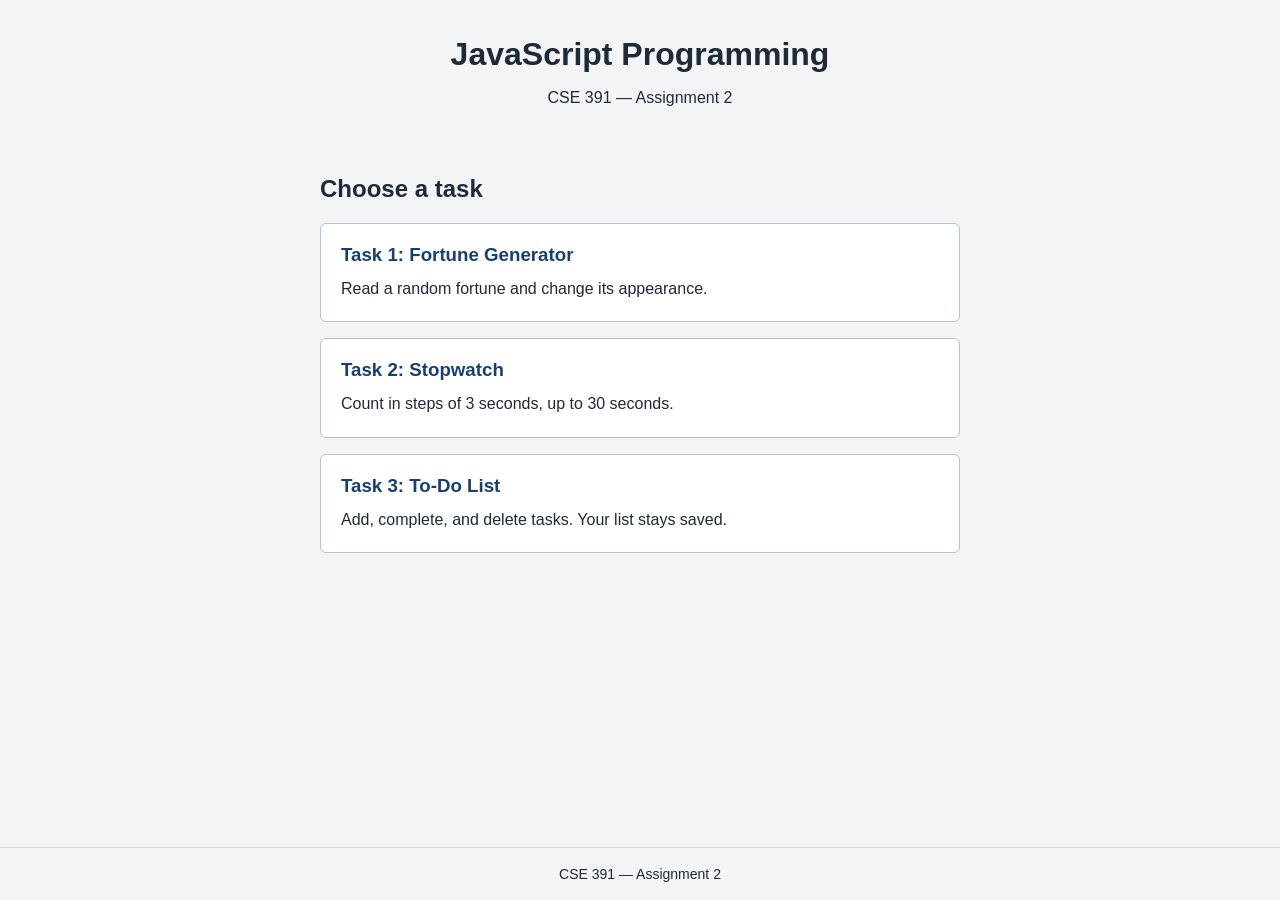
==== index.html @ 056eea8c "Add 391 Lab A2: fortune, stopwatch, and todo pages Co-Authored-By: Claude Opus 5 <noreply@anthropic." ====
<!DOCTYPE html>
<html lang="en">
<head>
    <meta charset="UTF-8">
    <meta name="viewport" content="width=device-width, initial-scale=1.0">
    <title>CSE 391 - Assignment 2</title>
    <link rel="stylesheet" href="style.css">
</head>
<body>
    <header>
        <h1>JavaScript Programming</h1>
        <p>CSE 391 &mdash; Assignment 2</p>
    </header>

    <main>
        <div class="page-content">
            <h2>Choose a task</h2>
            <div class="task-list">
                <a class="task-link" href="fortune.html">
                    <h3>Task 1: Fortune Generator</h3>
                    <p>Read a random fortune and change its appearance.</p>
                </a>
                <a class="task-link" href="stopwatch.html">
                    <h3>Task 2: Stopwatch</h3>
                    <p>Count in steps of 3 seconds, up to 30 seconds.</p>
                </a>
                <a class="task-link" href="todo.html">
                    <h3>Task 3: To-Do List</h3>
                    <p>Add, complete, and delete tasks. Your list stays saved.</p>
                </a>
            </div>
        </div>
    </main>

    <footer>
        <p>CSE 391 &mdash; Assignment 2</p>
    </footer>
</body>
</html>
---- style.css ----
* {
    box-sizing: border-box;
}

body {
    margin: 0;
    min-height: 100vh;
    display: flex;
    flex-direction: column;
    background-color: #f3f4f6;
    color: #202938;
    font-family: Arial, sans-serif;
}

header {
    padding: 36px 20px;
    text-align: center;
}

h1 {
    margin: 0 0 12px;
}

header p {
    margin: 0;
    line-height: 1.6;
}

main {
    flex: 1;
    padding: 28px 16px;
}

/* Keep Task 1's fortune centered directly above the footer. */
.fortune-main {
    display: flex;
    align-items: flex-end;
}

a {
    color: #173f70;
}

nav {
    display: flex;
    justify-content: center;
    flex-wrap: wrap;
    gap: 8px;
    margin-top: 24px;
}

nav a {
    padding: 10px 14px;
    border: 1px solid #b7c0cc;
    border-radius: 4px;
    text-decoration: none;
}

nav a:hover,
nav a[aria-current="page"] {
    background-color: #202938;
    color: #ffffff;
}

.page-content {
    max-width: 640px;
    margin: 0 auto;
}

.page-content h2 {
    margin-top: 0;
}

.task-list {
    display: grid;
    gap: 16px;
}

.task-link {
    display: block;
    padding: 20px;
    background-color: #ffffff;
    border: 1px solid #b7c0cc;
    border-radius: 6px;
    text-decoration: none;
}

.task-link:hover {
    border-color: #173f70;
    background-color: #e0efff;
}

.task-link h3 {
    margin: 0 0 10px;
}

.task-link p {
    margin: 0;
    color: #202938;
    line-height: 1.6;
}

.stopwatch {
    padding: 28px 16px;
    border: 1px solid #b7c0cc;
    border-radius: 6px;
    background-color: #ffffff;
    text-align: center;
}

#timer-display {
    display: block;
    font-size: clamp(32px, 8vw, 48px);
    font-weight: bold;
    font-variant-numeric: tabular-nums;
}

#timer-status {
    min-height: 40px;
    line-height: 1.5;
}

.timer-buttons {
    display: flex;
    justify-content: center;
    flex-wrap: wrap;
    gap: 10px;
}

.timer-buttons button {
    padding: 10px 20px;
    border: 1px solid #173f70;
    border-radius: 4px;
    background-color: #173f70;
    color: #ffffff;
    font: inherit;
    cursor: pointer;
}

.timer-buttons button:hover:not(:disabled) {
    background-color: #102d50;
}

.timer-buttons button:disabled {
    border-color: #cbd1da;
    background-color: #e5e7eb;
    color: #596579;
    cursor: default;
}

.timer-help {
    margin: 24px 0 0;
    line-height: 1.6;
}

a:focus-visible,
.timer-buttons button:focus-visible,
.todo button:focus-visible,
.todo input:focus-visible {
    outline: 2px solid #202938;
    outline-offset: 3px;
}

.fortune-section {
    position: relative;
    width: 100%;
    max-width: 720px;
    margin: 0 auto;
    padding: 0 72px;
}

#fortune-box {
    min-height: 110px;
    padding: 20px;
    display: flex;
    align-items: center;
    justify-content: center;
    border: 3px solid #596579;
    border-radius: 6px;
    background-color: #ffffff;
    color: #202938;
    font-size: 20px;
    font-family: "Times New Roman", serif;
    text-align: center;
    overflow-wrap: anywhere;
}

#fortune-text {
    margin: 0;
    line-height: 1.6;
}

.color-buttons {
    position: absolute;
    right: 0;
    top: 50%;
    transform: translateY(-50%);
    display: grid;
    grid-template-columns: repeat(2, 28px);
    gap: 6px;
}

.color-buttons button {
    width: 28px;
    height: 28px;
    padding: 0;
    border: 1px solid #4b5563;
    border-radius: 3px;
    cursor: pointer;
}

.color-buttons button:hover {
    filter: brightness(0.9);
}

.color-buttons button:focus-visible,
.color-buttons button[aria-pressed="true"] {
    outline: 2px solid #202938;
    outline-offset: 2px;
}

.green {
    background-color: #72ad44;
}

.yellow {
    background-color: #ffc400;
}

.blue {
    background-color: #579cdb;
}

.orange {
    background-color: #f58232;
}

.todo {
    padding: 24px;
    border: 1px solid #b7c0cc;
    border-radius: 6px;
    background-color: #ffffff;
}

#task-form > label {
    display: block;
    margin-bottom: 10px;
    font-weight: bold;
}

.task-entry {
    display: flex;
    flex-wrap: wrap;
    gap: 10px;
}

#task-input {
    flex: 1;
    min-width: 0;
    width: 100%;
    padding: 10px;
    border: 1px solid #596579;
    border-radius: 4px;
    font: inherit;
}

.todo button {
    padding: 10px 14px;
    border: 1px solid #173f70;
    border-radius: 4px;
    background-color: #173f70;
    color: #ffffff;
    font: inherit;
    cursor: pointer;
}

.todo button:hover {
    background-color: #102d50;
}

.todo-help,
#empty-message {
    line-height: 1.6;
    color: #4b5563;
}

.todo h2 {
    margin: 28px 0 16px;
    font-size: 20px;
}

#storage-message {
    color: #8b241b;
    line-height: 1.6;
}

#task-list {
    margin: 0;
    padding: 0;
    list-style: none;
}

#task-list li {
    display: flex;
    align-items: center;
    gap: 12px;
    padding: 14px 0;
    border-top: 1px solid #d1d5db;
}

#task-list label {
    flex: 1;
    min-width: 0;
    display: flex;
    align-items: flex-start;
    gap: 10px;
    line-height: 1.6;
    cursor: pointer;
}

#task-list input {
    flex-shrink: 0;
    width: 18px;
    height: 18px;
    margin: 4px 0 0;
    accent-color: #173f70;
}

#task-list span {
    overflow-wrap: anywhere;
}

#task-list .completed span {
    color: #596579;
    text-decoration: line-through;
}

#task-list button {
    flex-shrink: 0;
    background-color: #ffffff;
    border-color: #9a3329;
    color: #9a3329;
}

#task-list button:hover {
    background-color: #fff0ed;
}

footer {
    padding: 18px 16px;
    border-top: 1px solid #d1d5db;
    text-align: center;
    font-size: 14px;
}

footer p {
    margin: 0;
}
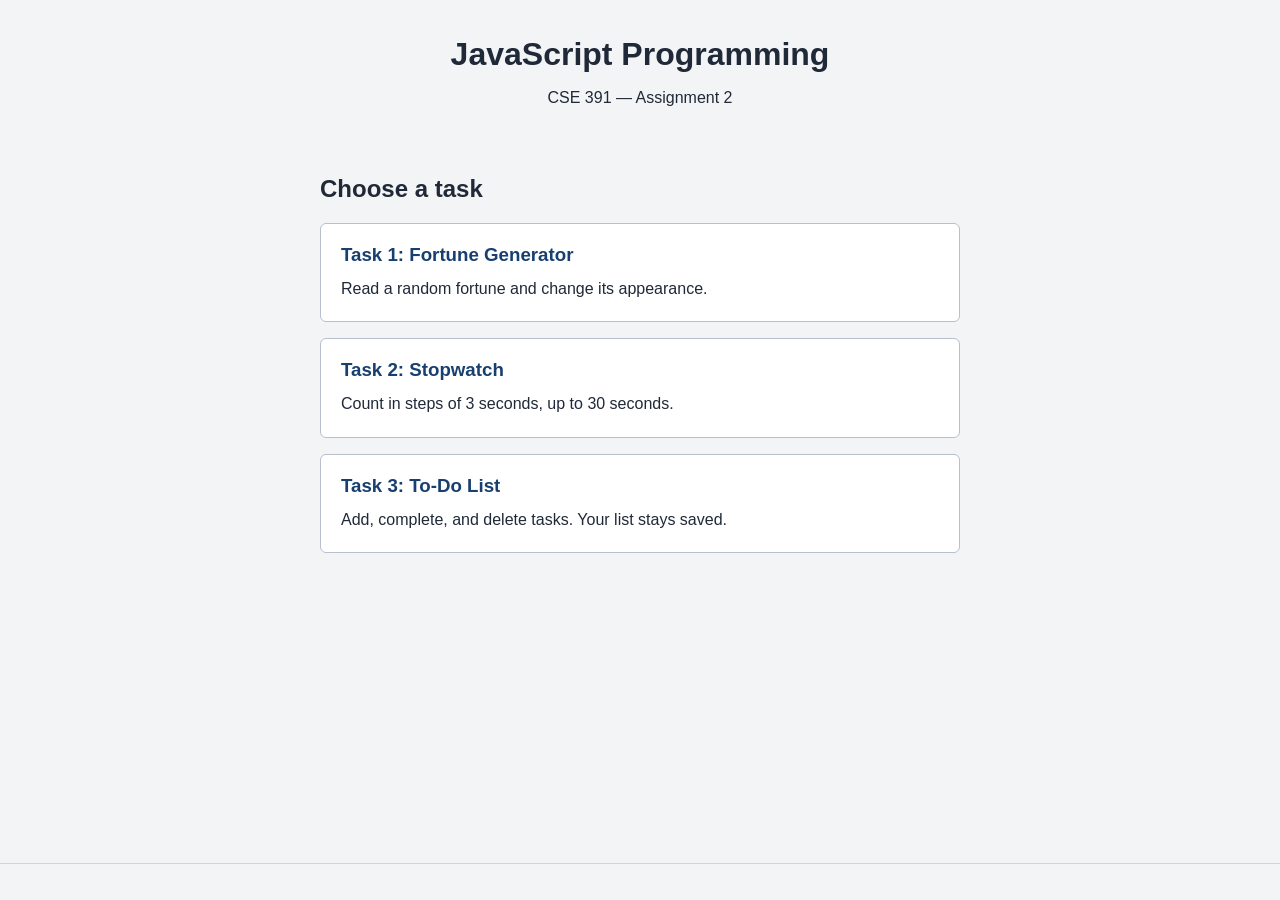
==== commit df40d8bd: "Footer changed" ====
--- a/index.html
+++ b/index.html
@@ -33,7 +33,6 @@
     </main>
 
     <footer>
-        <p>CSE 391 &mdash; Assignment 2</p>
     </footer>
 </body>
 </html>
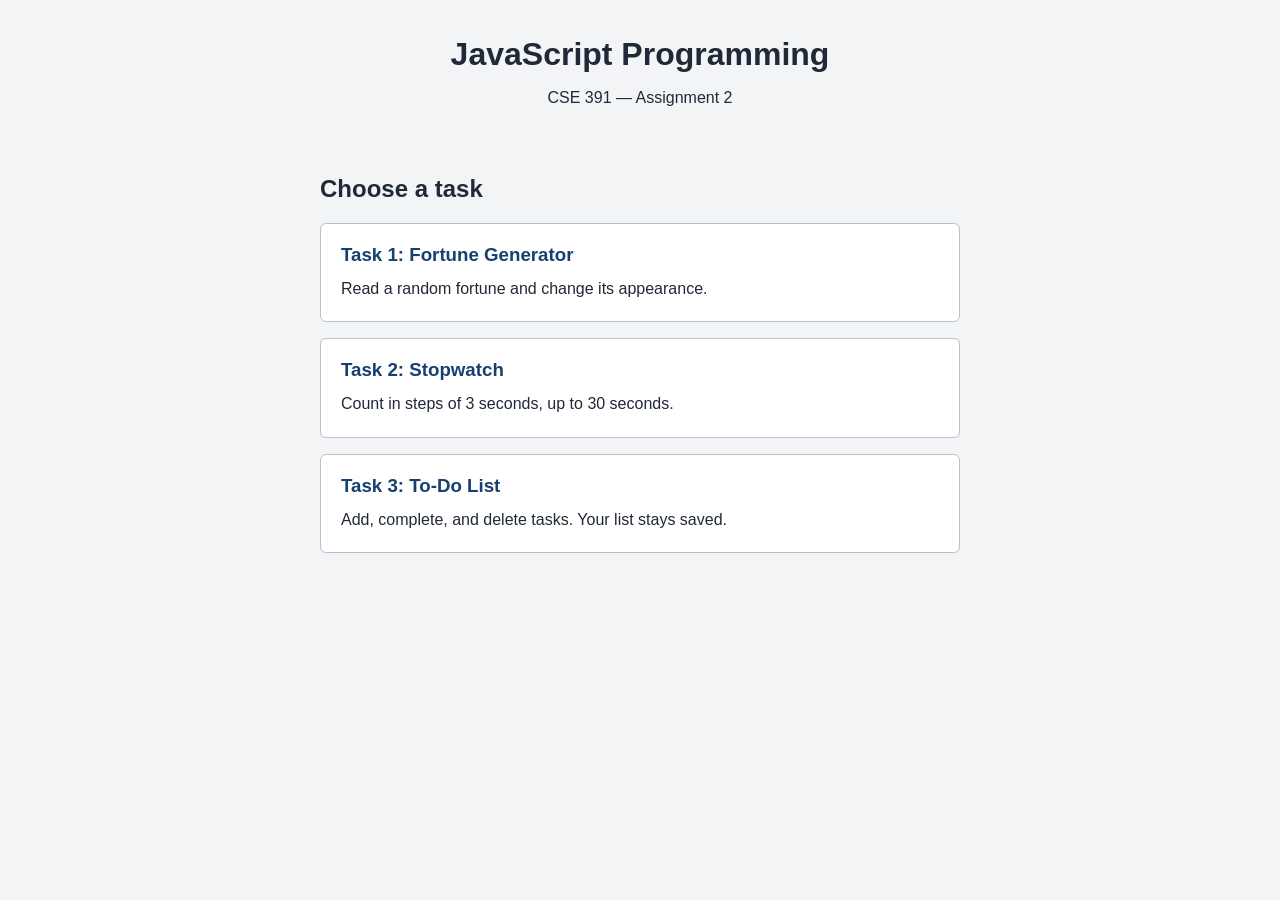
==== commit 8d9cf4d9: "Footer Updated" ====
--- a/index.html
+++ b/index.html
@@ -32,7 +32,5 @@
         </div>
     </main>
 
-    <footer>
-    </footer>
 </body>
 </html>
